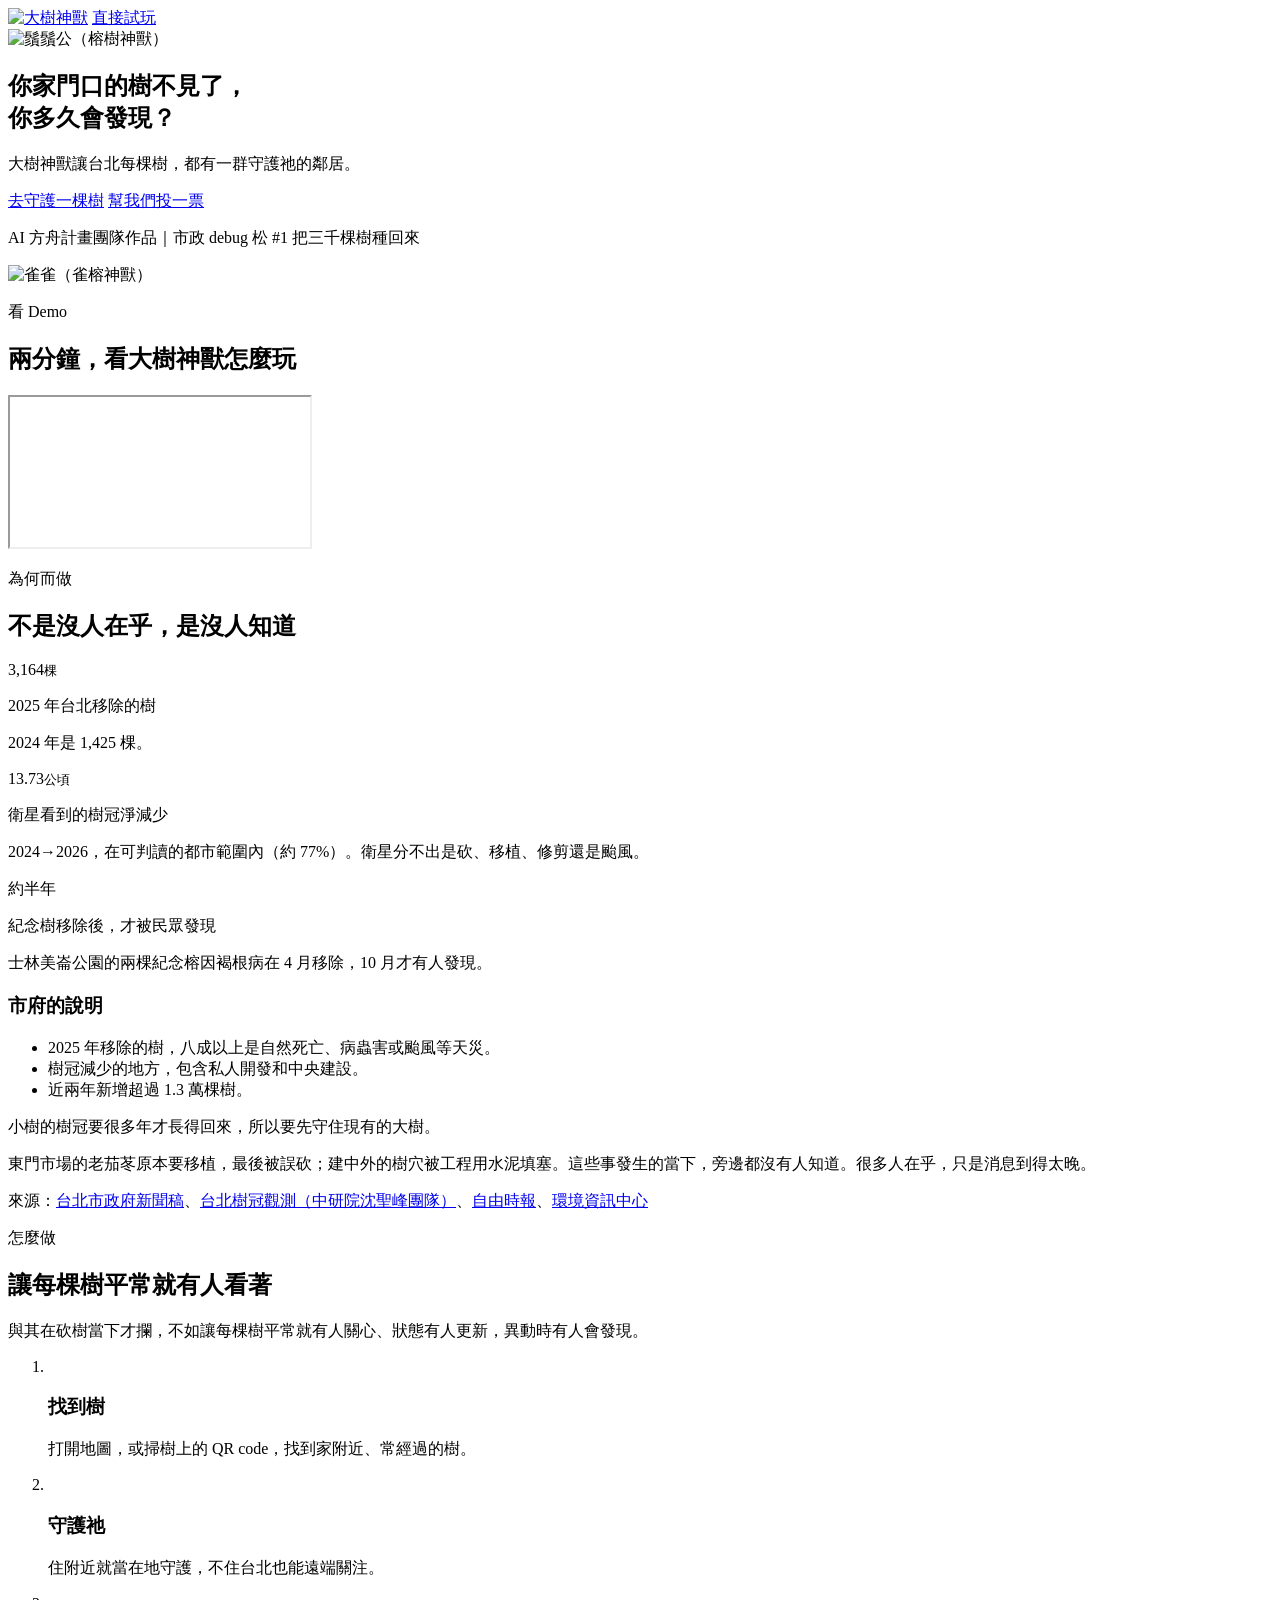
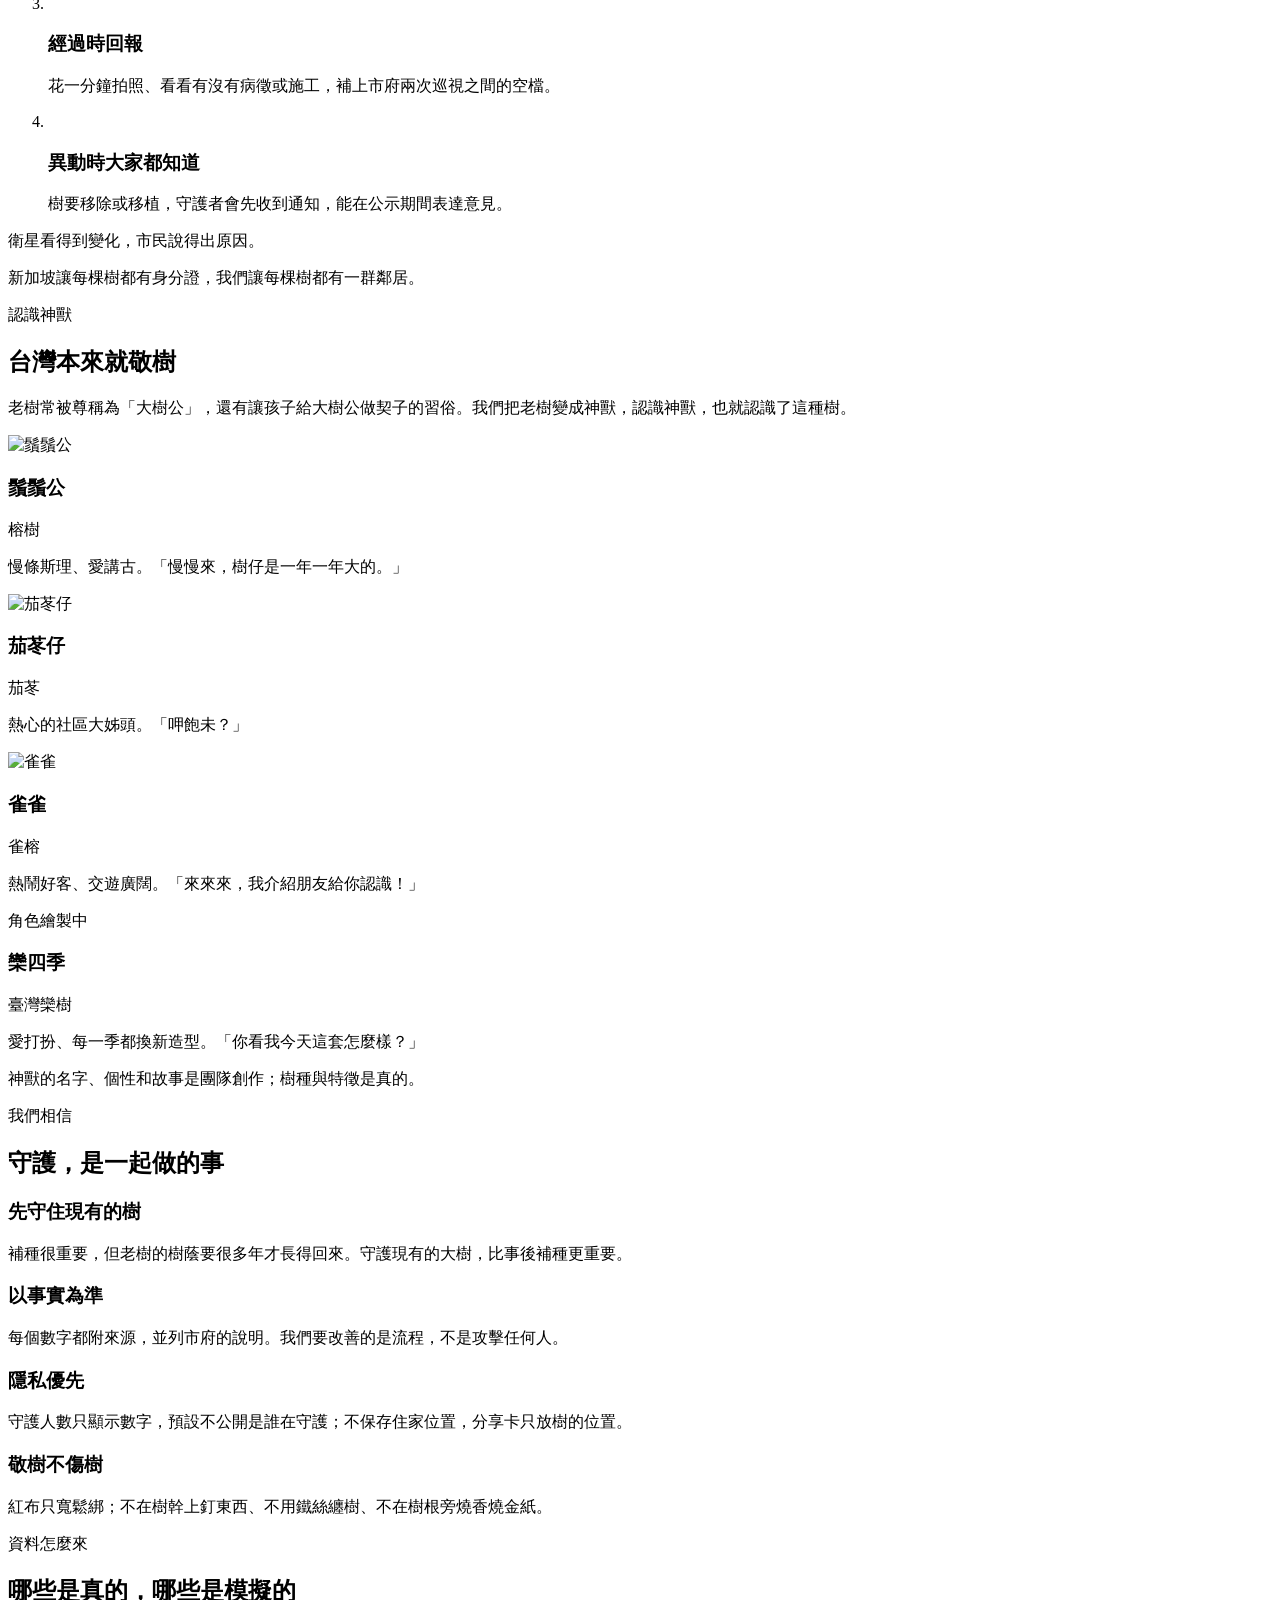
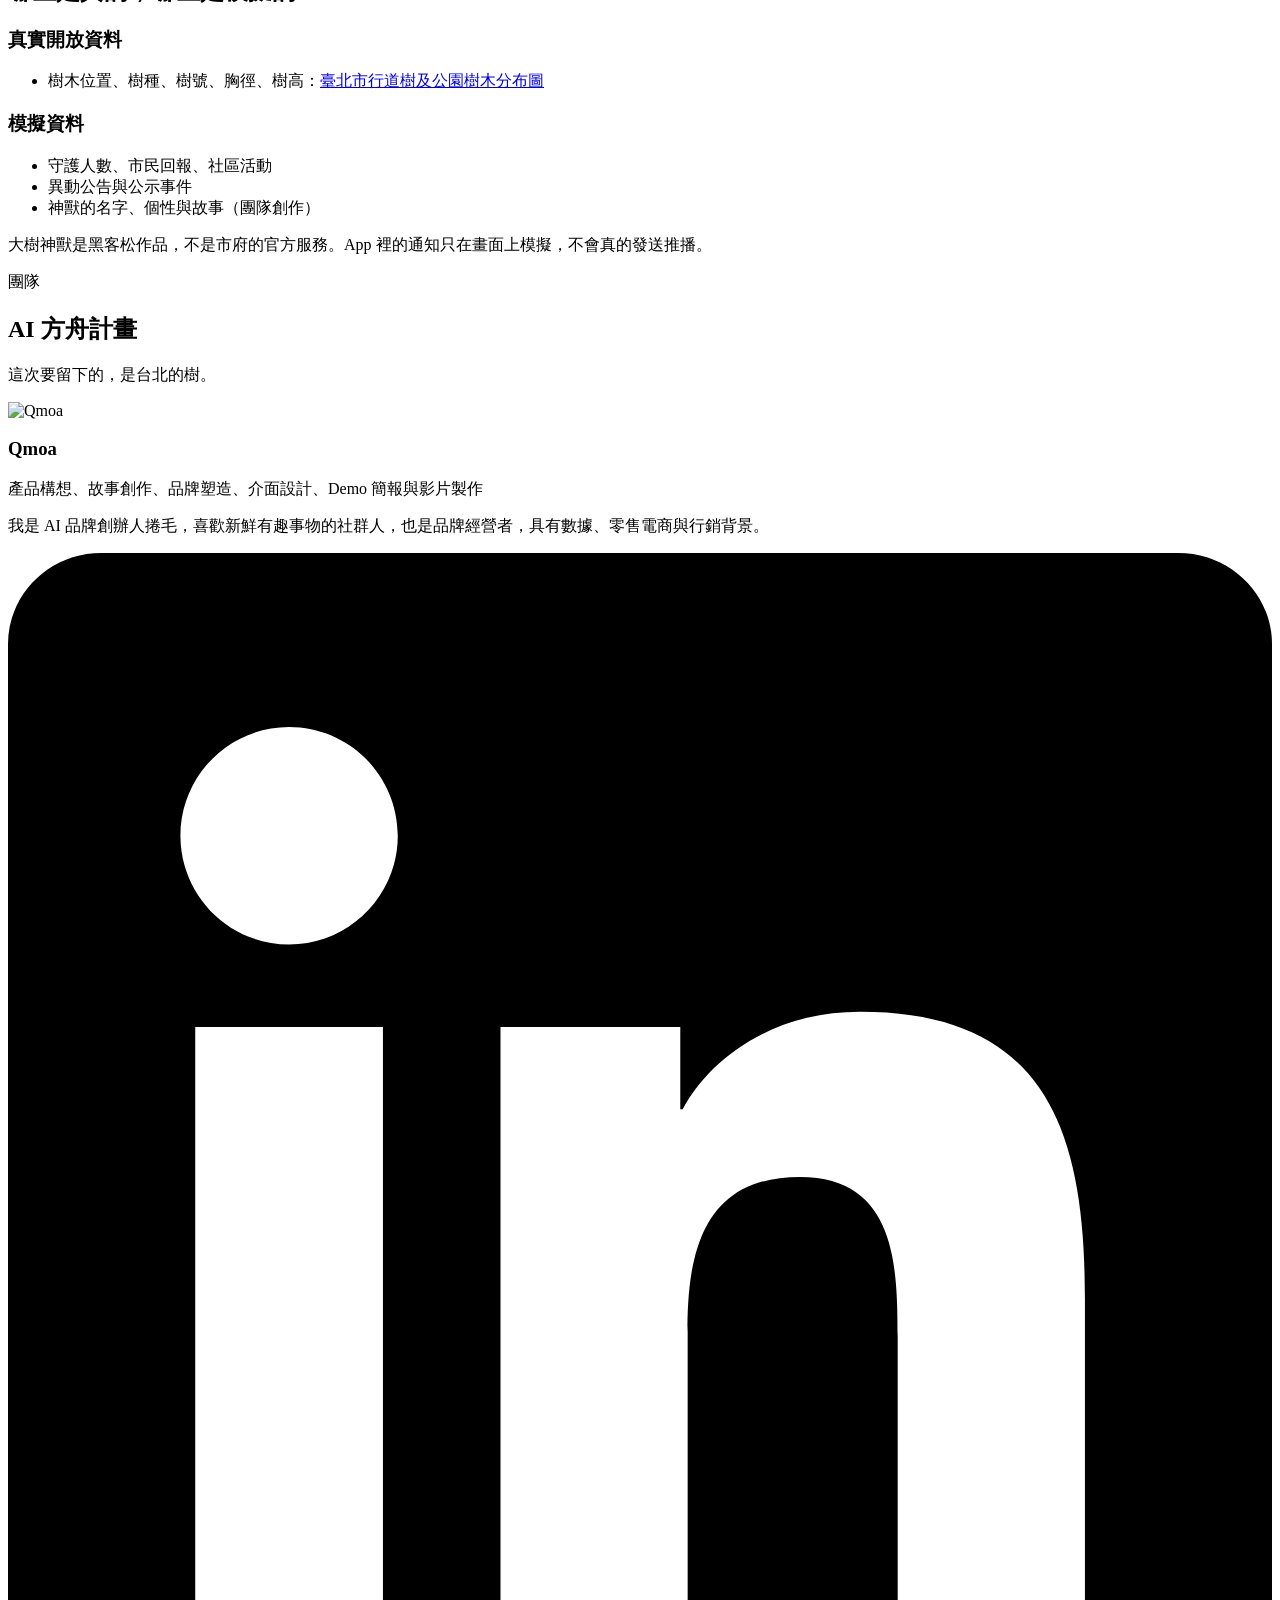
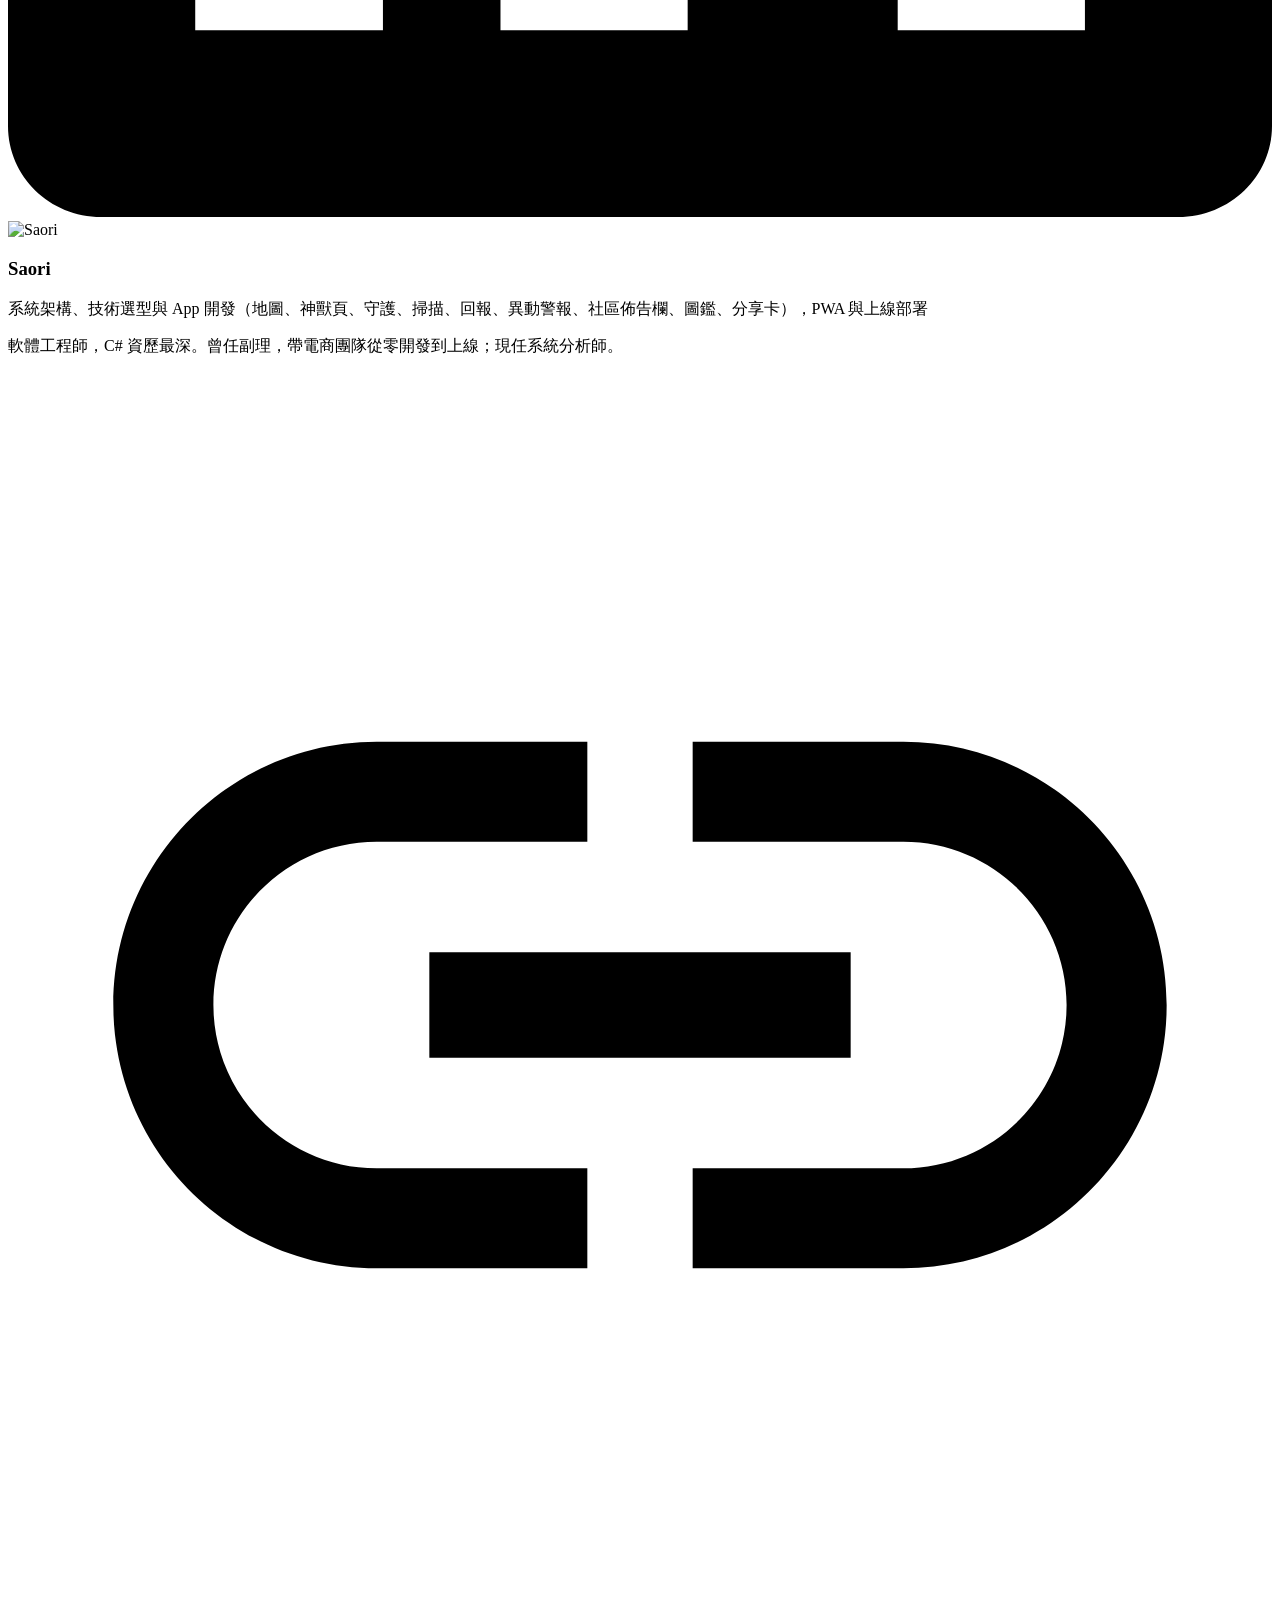
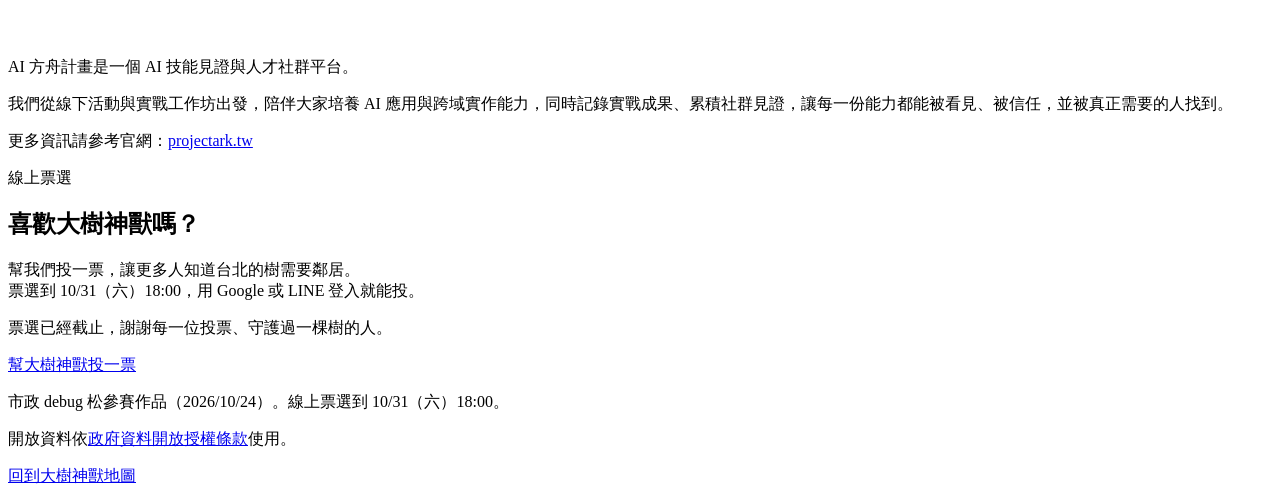
==== about.html @ f638b4f9 "加上 Cloudflare Web Analytics 追蹤碼（首頁與關於頁） Co-Authored-By: Claude Opus 5.5 <noreply@anthropic.com> Clau" ====
<!doctype html>
<html lang="zh-Hant-TW">
<head>
<meta charset="utf-8">
<meta name="viewport" content="width=device-width, initial-scale=1, viewport-fit=cover">
<meta name="theme-color" content="#203f2a">
<!-- F10 品牌介紹頁（PRD 第 7 節）。給票選期間從社群點進來的人看：為何而做、怎麼做、誰做的。負責人：Qmoa -->
<title>關於大樹神獸｜AI 方舟計畫</title>
<meta name="description" content="你家門口的樹不見了，你多久會發現？大樹神獸讓台北每棵樹，都有一群守護祂的鄰居。AI 方舟計畫在市政 debug 松的作品。">
<meta property="og:type" content="website">
<meta property="og:title" content="關於大樹神獸｜讓每棵樹都有一群守護祂的鄰居">
<meta property="og:description" content="你家門口的樹不見了，你多久會發現？AI 方舟計畫在市政 debug 松做的守護行道樹小遊戲。">
<meta property="og:url" content="https://2026-debugwithpuma.tree-god.workers.dev/about.html">
<!-- TODO：F9 的 OG 圖（1200×630）做好後換掉 -->
<meta property="og:image" content="https://2026-debugwithpuma.tree-god.workers.dev/assets/share/og-site.jpg">
<meta property="og:image:width" content="1200">
<meta property="og:image:height" content="630">
<meta name="twitter:card" content="summary_large_image">
<link rel="manifest" href="manifest.json">
<link rel="icon" type="image/svg+xml" href="design-system/assets/logos/logo-emblem.svg">
<link rel="icon" type="image/png" sizes="32x32" href="design-system/assets/logos/app-icons/favicon-32.png">
<link rel="apple-touch-icon" href="design-system/assets/logos/app-icons/apple-touch-icon.png">
<link rel="preconnect" href="https://fonts.googleapis.com">
<link rel="preconnect" href="https://fonts.gstatic.com" crossorigin>
<link rel="stylesheet" href="https://fonts.googleapis.com/css2?family=Noto+Sans+TC:wght@400;500;700;900&family=Noto+Serif+TC:wght@700;900&display=swap">
<link rel="stylesheet" href="design-system/tokens.css">
<link rel="stylesheet" href="design-system/components.css">
<link rel="stylesheet" href="design-system/desktop.css">
<link rel="stylesheet" href="css/about.css">
</head>
<body class="dsh-root ab">

<header class="ab-top">
  <div class="ab-wrap ab-top__in">
    <a class="ab-top__brand" href="index.html" aria-label="大樹神獸 首頁"><img src="design-system/assets/logos/logo-horizontal.svg" alt="大樹神獸"></a>
    <a class="dsh-btn dsh-btn--secondary ab-top__cta" href="index.html">直接試玩</a>
  </div>
</header>

<main>
  <!-- 1 開場 -->
  <section class="ab-hero">
    <div class="ab-wrap ab-hero__grid">
      <img class="ab-hero__beast" src="design-system/assets/character/beasts/xuxugong/healthy-cutout.webp" alt="鬚鬚公（榕樹神獸）" width="530" height="800">
      <div class="ab-hero__center">
        <div class="ab-plaque">
          <h1 class="ab-plaque__q">你家門口的樹不見了，<br>你多久會發現？</h1>
          <p class="ab-plaque__a">大樹神獸讓台北每棵樹，都有一群守護祂的鄰居。</p>
        </div>
        <div class="ab-hero__btns">
          <a class="dsh-btn dsh-btn--primary" href="index.html">去守護一棵樹</a>
          <a class="dsh-btn dsh-btn--secondary" data-link="vote" href="" target="_blank" rel="noopener" hidden>幫我們投一票</a>
        </div>
        <p class="ab-hero__meta">AI 方舟計畫團隊作品｜市政 debug 松 #1 把三千棵樹種回來</p>
      </div>
      <img class="ab-hero__beast ab-hero__beast--r" src="design-system/assets/character/beasts/queque/healthy-cutout.webp" alt="雀雀（雀榕神獸）" width="530" height="800">
    </div>
  </section>

  <!-- 1.5 Demo 影片：在下面的 LINKS.youtube 填網址或影片 ID 就會換成播放器 -->
  <section class="ab-sec ab-sec--alt" id="demo">
    <div class="ab-wrap">
      <div class="ab-head">
        <p class="ab-eyebrow">看 Demo</p>
        <div class="dsh-ridge" aria-hidden="true"><span class="dsh-ridge__beam"></span></div>
        <h2 class="ab-h2">兩分鐘，看大樹神獸怎麼玩</h2>
      </div>
      <div class="ab-video" id="demo-video">
        <div class="ab-video__wait">
          <img src="design-system/assets/character/beasts/xuxugong/healthy-icon.webp" alt="" width="96" height="96">
          <p>Demo 影片準備中，上傳 YouTube 後會放在這裡。</p>
        </div>
      </div>
    </div>
  </section>

  <!-- 2 為何而做 -->
  <section class="ab-sec" id="why">
    <div class="ab-wrap">
      <div class="ab-head">
        <p class="ab-eyebrow">為何而做</p>
        <div class="dsh-ridge" aria-hidden="true"><span class="dsh-ridge__beam"></span></div>
        <h2 class="ab-h2">不是沒人在乎，是沒人知道</h2>
      </div>
      <div class="ab-why">
        <div>
          <div class="ab-grid ab-grid--3">
            <div class="ab-card ab-stat">
              <p class="ab-stat__num">3,164<small>棵</small></p>
              <p class="ab-stat__label">2025 年台北移除的樹</p>
              <p class="ab-stat__note">2024 年是 1,425 棵。</p>
            </div>
            <div class="ab-card ab-stat">
              <p class="ab-stat__num">13.73<small>公頃</small></p>
              <p class="ab-stat__label">衛星看到的樹冠淨減少</p>
              <p class="ab-stat__note">2024→2026，在可判讀的都市範圍內（約 77%）。衛星分不出是砍、移植、修剪還是颱風。</p>
            </div>
            <div class="ab-card ab-stat">
              <p class="ab-stat__num">約半年</p>
              <p class="ab-stat__label">紀念樹移除後，才被民眾發現</p>
              <p class="ab-stat__note">士林美崙公園的兩棵紀念榕因褐根病在 4 月移除，10 月才有人發現。</p>
            </div>
          </div>
        </div>
        <aside class="ab-gov" aria-label="市府的說明">
          <h3>市府的說明</h3>
          <ul>
            <li>2025 年移除的樹，八成以上是自然死亡、病蟲害或颱風等天災。</li>
            <li>樹冠減少的地方，包含私人開發和中央建設。</li>
            <li>近兩年新增超過 1.3 萬棵樹。</li>
          </ul>
        </aside>
      </div>
      <div class="ab-quote">
        <p class="ab-quote__big">小樹的樹冠要很多年才長得回來，所以要先守住現有的大樹。</p>
        <p class="ab-quote__small">東門市場的老茄苳原本要移植，最後被誤砍；建中外的樹穴被工程用水泥填塞。這些事發生的當下，旁邊都沒有人知道。很多人在乎，只是消息到得太晚。</p>
      </div>
      <p class="ab-src">來源：<a href="https://www.gov.taipei/News_Content.aspx?n=74806083EBDF5A03&amp;sms=72544237BBE4C5F6&amp;s=B9708CAABE7AAC15" target="_blank" rel="noopener">台北市政府新聞稿</a>、<a href="https://taipei-tree-cover.pages.dev/" target="_blank" rel="noopener">台北樹冠觀測（中研院沈聖峰團隊）</a>、<a href="https://news.ltn.com.tw/news/politics/breakingnews/5610827" target="_blank" rel="noopener">自由時報</a>、<a href="https://www.e-info.org.tw/node/243912" target="_blank" rel="noopener">環境資訊中心</a></p>
    </div>
  </section>

  <!-- 3 怎麼做 -->
  <section class="ab-sec ab-sec--alt" id="how">
    <div class="ab-wrap">
      <div class="ab-head">
        <p class="ab-eyebrow">怎麼做</p>
        <div class="dsh-ridge" aria-hidden="true"><span class="dsh-ridge__beam"></span></div>
        <h2 class="ab-h2">讓每棵樹平常就有人看著</h2>
      </div>
      <p class="ab-lead">與其在砍樹當下才攔，不如讓每棵樹平常就有人關心、狀態有人更新，異動時有人會發現。</p>
      <ol class="ab-steps ab-grid ab-grid--4">
        <li class="ab-card ab-step">
          <img src="design-system/assets/icons/map.svg" alt="">
          <div><h3>找到樹</h3><p>打開地圖，或掃樹上的 QR code，找到家附近、常經過的樹。</p></div>
        </li>
        <li class="ab-card ab-step">
          <img src="design-system/assets/icons/guard.svg" alt="">
          <div><h3>守護祂</h3><p>住附近就當在地守護，不住台北也能遠端關注。</p></div>
        </li>
        <li class="ab-card ab-step">
          <img src="design-system/assets/icons/report.svg" alt="">
          <div><h3>經過時回報</h3><p>花一分鐘拍照、看看有沒有病徵或施工，補上市府兩次巡視之間的空檔。</p></div>
        </li>
        <li class="ab-card ab-step">
          <img src="design-system/assets/icons/bell.svg" alt="">
          <div><h3>異動時大家都知道</h3><p>樹要移除或移植，守護者會先收到通知，能在公示期間表達意見。</p></div>
        </li>
      </ol>
      <div class="ab-lines">
        <p class="ab-line">衛星看得到變化，市民說得出原因。</p>
        <p class="ab-line">新加坡讓每棵樹都有身分證，我們讓每棵樹都有一群鄰居。</p>
      </div>
    </div>
  </section>

  <!-- 4 認識神獸：App 裡的三隻＋只在介紹頁出現的欒四季 -->
  <section class="ab-sec" id="beasts">
    <div class="ab-wrap">
      <div class="ab-head">
        <p class="ab-eyebrow">認識神獸</p>
        <div class="dsh-ridge" aria-hidden="true"><span class="dsh-ridge__beam"></span></div>
        <h2 class="ab-h2">台灣本來就敬樹</h2>
      </div>
      <p class="ab-lead">老樹常被尊稱為「大樹公」，還有讓孩子給大樹公做契子的習俗。我們把老樹變成神獸，認識神獸，也就認識了這種樹。</p>
      <div class="ab-grid ab-grid--4">
        <article class="ab-card ab-beast">
          <img src="design-system/assets/character/beasts/xuxugong/healthy.webp" alt="鬚鬚公" width="640" height="800" loading="lazy">
          <div class="ab-beast__body">
            <h3 class="ab-beast__name">鬚鬚公</h3>
            <p class="ab-beast__kind">榕樹</p>
            <p class="ab-beast__say">慢條斯理、愛講古。「慢慢來，樹仔是一年一年大的。」</p>
          </div>
        </article>
        <article class="ab-card ab-beast">
          <img src="design-system/assets/character/beasts/gadang/healthy.webp" alt="茄苳仔" width="640" height="800" loading="lazy">
          <div class="ab-beast__body">
            <h3 class="ab-beast__name">茄苳仔</h3>
            <p class="ab-beast__kind">茄苳</p>
            <p class="ab-beast__say">熱心的社區大姊頭。「呷飽未？」</p>
          </div>
        </article>
        <article class="ab-card ab-beast">
          <img src="design-system/assets/character/beasts/queque/healthy.webp" alt="雀雀" width="640" height="800" loading="lazy">
          <div class="ab-beast__body">
            <h3 class="ab-beast__name">雀雀</h3>
            <p class="ab-beast__kind">雀榕</p>
            <p class="ab-beast__say">熱鬧好客、交遊廣闊。「來來來，我介紹朋友給你認識！」</p>
          </div>
        </article>
        <!-- 欒四季只放介紹頁，App 不用。角色圖放好 luan/healthy.webp（640×800 米白底）就會自動顯示，找不到圖時顯示「繪製中」 -->
        <article class="ab-card ab-beast">
          <img src="design-system/assets/character/beasts/luan/healthy.webp" alt="欒四季" width="640" height="800" loading="lazy" onerror="this.replaceWith(Object.assign(document.createElement('div'), { className: 'ab-beast__wait', textContent: '角色繪製中' }))">
          <div class="ab-beast__body">
            <h3 class="ab-beast__name">欒四季</h3>
            <p class="ab-beast__kind">臺灣欒樹</p>
            <p class="ab-beast__say">愛打扮、每一季都換新造型。「你看我今天這套怎麼樣？」</p>
          </div>
        </article>
      </div>
      <p class="ab-src">神獸的名字、個性和故事是團隊創作；樹種與特徵是真的。</p>
    </div>
  </section>

  <!-- 5 我們相信 -->
  <section class="ab-sec ab-sec--alt" id="values">
    <div class="ab-wrap">
      <div class="ab-head">
        <p class="ab-eyebrow">我們相信</p>
        <div class="dsh-ridge" aria-hidden="true"><span class="dsh-ridge__beam"></span></div>
        <h2 class="ab-h2">守護，是一起做的事</h2>
      </div>
      <div class="ab-grid ab-grid--4">
        <div class="ab-card ab-value">
          <h3><img src="design-system/assets/icons/tree.svg" alt="">先守住現有的樹</h3>
          <p>補種很重要，但老樹的樹蔭要很多年才長得回來。守護現有的大樹，比事後補種更重要。</p>
        </div>
        <div class="ab-card ab-value">
          <h3><img src="design-system/assets/icons/notice.svg" alt="">以事實為準</h3>
          <p>每個數字都附來源，並列市府的說明。我們要改善的是流程，不是攻擊任何人。</p>
        </div>
        <div class="ab-card ab-value">
          <h3><img src="design-system/assets/icons/red-cloth.svg" alt="">隱私優先</h3>
          <p>守護人數只顯示數字，預設不公開是誰在守護；不保存住家位置，分享卡只放樹的位置。</p>
        </div>
        <div class="ab-card ab-value">
          <h3><img src="design-system/assets/icons/lantern.svg" alt="">敬樹不傷樹</h3>
          <p>紅布只寬鬆綁；不在樹幹上釘東西、不用鐵絲纏樹、不在樹根旁燒香燒金紙。</p>
        </div>
      </div>
    </div>
  </section>

  <!-- 6 資料怎麼來 -->
  <section class="ab-sec" id="data">
    <div class="ab-wrap">
      <div class="ab-head">
        <p class="ab-eyebrow">資料怎麼來</p>
        <div class="dsh-ridge" aria-hidden="true"><span class="dsh-ridge__beam"></span></div>
        <h2 class="ab-h2">哪些是真的，哪些是模擬的</h2>
      </div>
      <div class="ab-grid ab-grid--2">
        <div class="ab-card ab-data">
          <h3><span class="dsh-tag dsh-tag--ok">真實開放資料</span></h3>
          <ul>
            <li>樹木位置、樹種、樹號、胸徑、樹高：<a href="https://data.gov.tw/dataset/128274" target="_blank" rel="noopener">臺北市行道樹及公園樹木分布圖</a></li>
          </ul>
        </div>
        <div class="ab-card ab-data">
          <h3><span class="dsh-tag dsh-tag--keep">模擬資料</span></h3>
          <ul>
            <li>守護人數、市民回報、社區活動</li>
            <li>異動公告與公示事件</li>
            <li>神獸的名字、個性與故事（團隊創作）</li>
          </ul>
        </div>
      </div>
      <p class="ab-note">大樹神獸是黑客松作品，不是市府的官方服務。App 裡的通知只在畫面上模擬，不會真的發送推播。</p>
    </div>
  </section>

  <!-- 7 團隊 -->
  <section class="ab-sec ab-team" id="team">
    <div class="ab-wrap">
      <div class="ab-head">
        <p class="ab-eyebrow">團隊</p>
        <div class="dsh-ridge" aria-hidden="true"><span class="dsh-ridge__beam"></span></div>
        <h2 class="ab-h2">AI 方舟計畫</h2>
      </div>
      <p class="ab-ark">這次要留下的，是台北的樹。</p>
      <div class="ab-grid ab-grid--2">
        <div class="ab-member-col">
          <article class="ab-card ab-member">
            <div class="ab-member__avatar"><img src="assets/team/qmoa.jpg" alt="Qmoa" width="96" height="96"></div>
            <div class="ab-member__body">
              <h3 class="ab-member__name">Qmoa</h3>
              <p class="ab-member__role">產品構想、故事創作、品牌塑造、介面設計、Demo 簡報與影片製作</p>
              <p class="ab-member__bio">我是 AI 品牌創辦人捲毛，喜歡新鮮有趣事物的社群人，也是品牌經營者，具有數據、零售電商與行銷背景。</p>
              <a class="dsh-btn dsh-btn--secondary ab-member__li" data-link="linkedinQmoa" href="" target="_blank" rel="noopener" aria-label="Qmoa 的 LinkedIn" title="LinkedIn" hidden><svg class="ab-member__icon" viewBox="0 0 24 24" aria-hidden="true"><path d="M20.447 20.452h-3.554v-5.569c0-1.328-.027-3.037-1.852-3.037-1.853 0-2.136 1.445-2.136 2.939v5.667H9.351V9h3.414v1.561h.046c.477-.9 1.637-1.85 3.37-1.85 3.601 0 4.267 2.37 4.267 5.455v6.286zM5.337 7.433c-1.144 0-2.063-.926-2.063-2.065 0-1.138.92-2.063 2.063-2.063 1.14 0 2.064.925 2.064 2.063 0 1.139-.925 2.065-2.064 2.065zm1.782 13.019H3.555V9h3.564v11.452zM22.225 0H1.771C.792 0 0 .774 0 1.729v20.542C0 23.227.792 24 1.771 24h20.451C23.2 24 24 23.227 24 22.271V1.729C24 .774 23.2 0 22.222 0h.003z"/></svg></a>
            </div>
          </article>
        </div>
        <div class="ab-member-col">
          <article class="ab-card ab-member">
            <div class="ab-member__avatar"><img src="assets/team/saori.jpg" alt="Saori" width="96" height="96"></div>
            <div class="ab-member__body">
              <h3 class="ab-member__name">Saori</h3>
              <p class="ab-member__role">系統架構、技術選型與 App 開發（地圖、神獸頁、守護、掃描、回報、異動警報、社區佈告欄、圖鑑、分享卡），PWA 與上線部署</p>
              <p class="ab-member__bio">軟體工程師，C# 資歷最深。曾任副理，帶電商團隊從零開發到上線；現任系統分析師。</p>
              <a class="dsh-btn dsh-btn--secondary ab-member__li" data-link="linkedinSaori" href="" target="_blank" rel="noopener" aria-label="Saori 的個人連結" title="個人連結" hidden><svg class="ab-member__icon" viewBox="0 0 24 24" aria-hidden="true"><path d="M3.9 12c0-1.71 1.39-3.1 3.1-3.1h4V7H7c-2.76 0-5 2.24-5 5s2.24 5 5 5h4v-1.9H7c-1.71 0-3.1-1.39-3.1-3.1zM8 13h8v-2H8v2zm9-6h-4v1.9h4c1.71 0 3.1 1.39 3.1 3.1s-1.39 3.1-3.1 3.1h-4V17h4c2.76 0 5-2.24 5-5s-2.24-5-5-5z"/></svg></a>
            </div>
          </article>
        </div>
      </div>
      <div class="ab-intro">
        <p>AI 方舟計畫是一個 AI 技能見證與人才社群平台。</p>
        <p>我們從線下活動與實戰工作坊出發，陪伴大家培養 AI 應用與跨域實作能力，同時記錄實戰成果、累積社群見證，讓每一份能力都能被看見、被信任，並被真正需要的人找到。</p>
        <p>更多資訊請參考官網：<a href="https://projectark.tw" target="_blank" rel="noopener">projectark.tw</a></p>
      </div>
    </div>
  </section>
  <!-- 票選 CTA：連到主辦票選頁上我們的作品頁（LINKS.vote） -->
  <section class="ab-sec ab-vote" id="vote">
    <div class="ab-wrap">
      <div class="ab-head">
        <p class="ab-eyebrow">線上票選</p>
        <div class="dsh-ridge" aria-hidden="true"><span class="dsh-ridge__beam"></span></div>
        <h2 class="ab-h2">喜歡大樹神獸嗎？</h2>
      </div>
      <p class="ab-vote__p">幫我們投一票，讓更多人知道台北的樹需要鄰居。<br>票選到 10/31（六）18:00，用 Google 或 LINE 登入就能投。</p>
      <div class="ab-count" data-deadline="2026-10-31T18:00:00+08:00" role="timer" aria-live="off">
        <p class="ab-count__label">距離票選截止還有</p>
        <div class="ab-count__row">
          <span class="ab-count__cell"><b data-unit="d">--</b>天</span>
          <span class="ab-count__cell"><b data-unit="h">--</b>時</span>
          <span class="ab-count__cell"><b data-unit="m">--</b>分</span>
          <span class="ab-count__cell"><b data-unit="s">--</b>秒</span>
        </div>
      </div>
      <a class="dsh-btn dsh-btn--primary ab-vote__btn" data-link="vote" href="" target="_blank" rel="noopener" hidden>幫大樹神獸投一票</a>
    </div>
  </section>
</main>

<!-- 8 頁尾 -->
<footer class="ab-foot">
  <div class="ab-wrap">
    <p>市政 debug 松參賽作品（2026/10/24）。線上票選到 10/31（六）18:00。</p>
    <p>開放資料依<a href="https://data.gov.tw/license" target="_blank" rel="noopener">政府資料開放授權條款</a>使用。</p>
    <p><a href="index.html">回到大樹神獸地圖</a></p>
  </div>
</footer>

<script>
  // 外部連結填在這裡；留空的按鈕不顯示。
  const LINKS = {
    vote: 'https://puma.taipei/hackathon/works/14', // 主辦票選頁上我們的作品頁
    youtube: 'EBRw7Knmt9M', // Demo 影片：YouTube 網址或影片 ID
    linkedinQmoa: 'https://www.linkedin.com/in/qmoaliu/',
    linkedinSaori: 'https://lab.heysaori.com/links.html',
  };
  document.querySelectorAll('[data-link]').forEach((a) => {
    const url = LINKS[a.dataset.link];
    if (url) { a.href = url; a.hidden = false; }
  });

  // 票選倒數：截止時間寫在 data-deadline（台北時間），過了就改成感謝的話
  const countEl = document.querySelector('.ab-count');
  if (countEl) {
    const end = new Date(countEl.dataset.deadline).getTime();
    const units = Object.fromEntries([...countEl.querySelectorAll('[data-unit]')].map((b) => [b.dataset.unit, b]));
    const pad = (n) => String(n).padStart(2, '0');
    const tick = () => {
      const left = Math.max(0, Math.floor((end - Date.now()) / 1000));
      if (left === 0) {
        countEl.innerHTML = '<p class="ab-count__done">票選已經截止，謝謝每一位投票、守護過一棵樹的人。</p>';
        clearInterval(timer);
        return;
      }
      units.d.textContent = Math.floor(left / 86400);
      units.h.textContent = pad(Math.floor(left / 3600) % 24);
      units.m.textContent = pad(Math.floor(left / 60) % 60);
      units.s.textContent = pad(left % 60);
    };
    const timer = setInterval(tick, 1000);
    tick();
  }

  // YouTube：接受 watch?v=、youtu.be/、shorts/ 網址或直接貼影片 ID；用 nocookie 網域，點了才載入追蹤
  const ytId = (LINKS.youtube.match(/(?:v=|youtu\.be\/|shorts\/|embed\/)([\w-]{11})/) ?? [])[1]
    ?? (/^[\w-]{11}$/.test(LINKS.youtube) ? LINKS.youtube : '');
  if (ytId) {
    const f = document.createElement('iframe');
    f.src = `https://www.youtube-nocookie.com/embed/${ytId}?rel=0`;
    f.title = '大樹神獸 Demo 影片';
    f.loading = 'lazy';
    f.allow = 'accelerometer; clipboard-write; encrypted-media; gyroscope; picture-in-picture; fullscreen';
    f.allowFullscreen = true;
    document.getElementById('demo-video').replaceChildren(f);
  }
</script>
<!-- Cloudflare Web Analytics --><script type='module' src='https://static.cloudflareinsights.com/beacon.min.js' data-cf-beacon='{"token": "3ee7aa6b734f4ef18f1aa24e5d702836"}'></script><!-- End Cloudflare Web Analytics -->
</body>
</html>
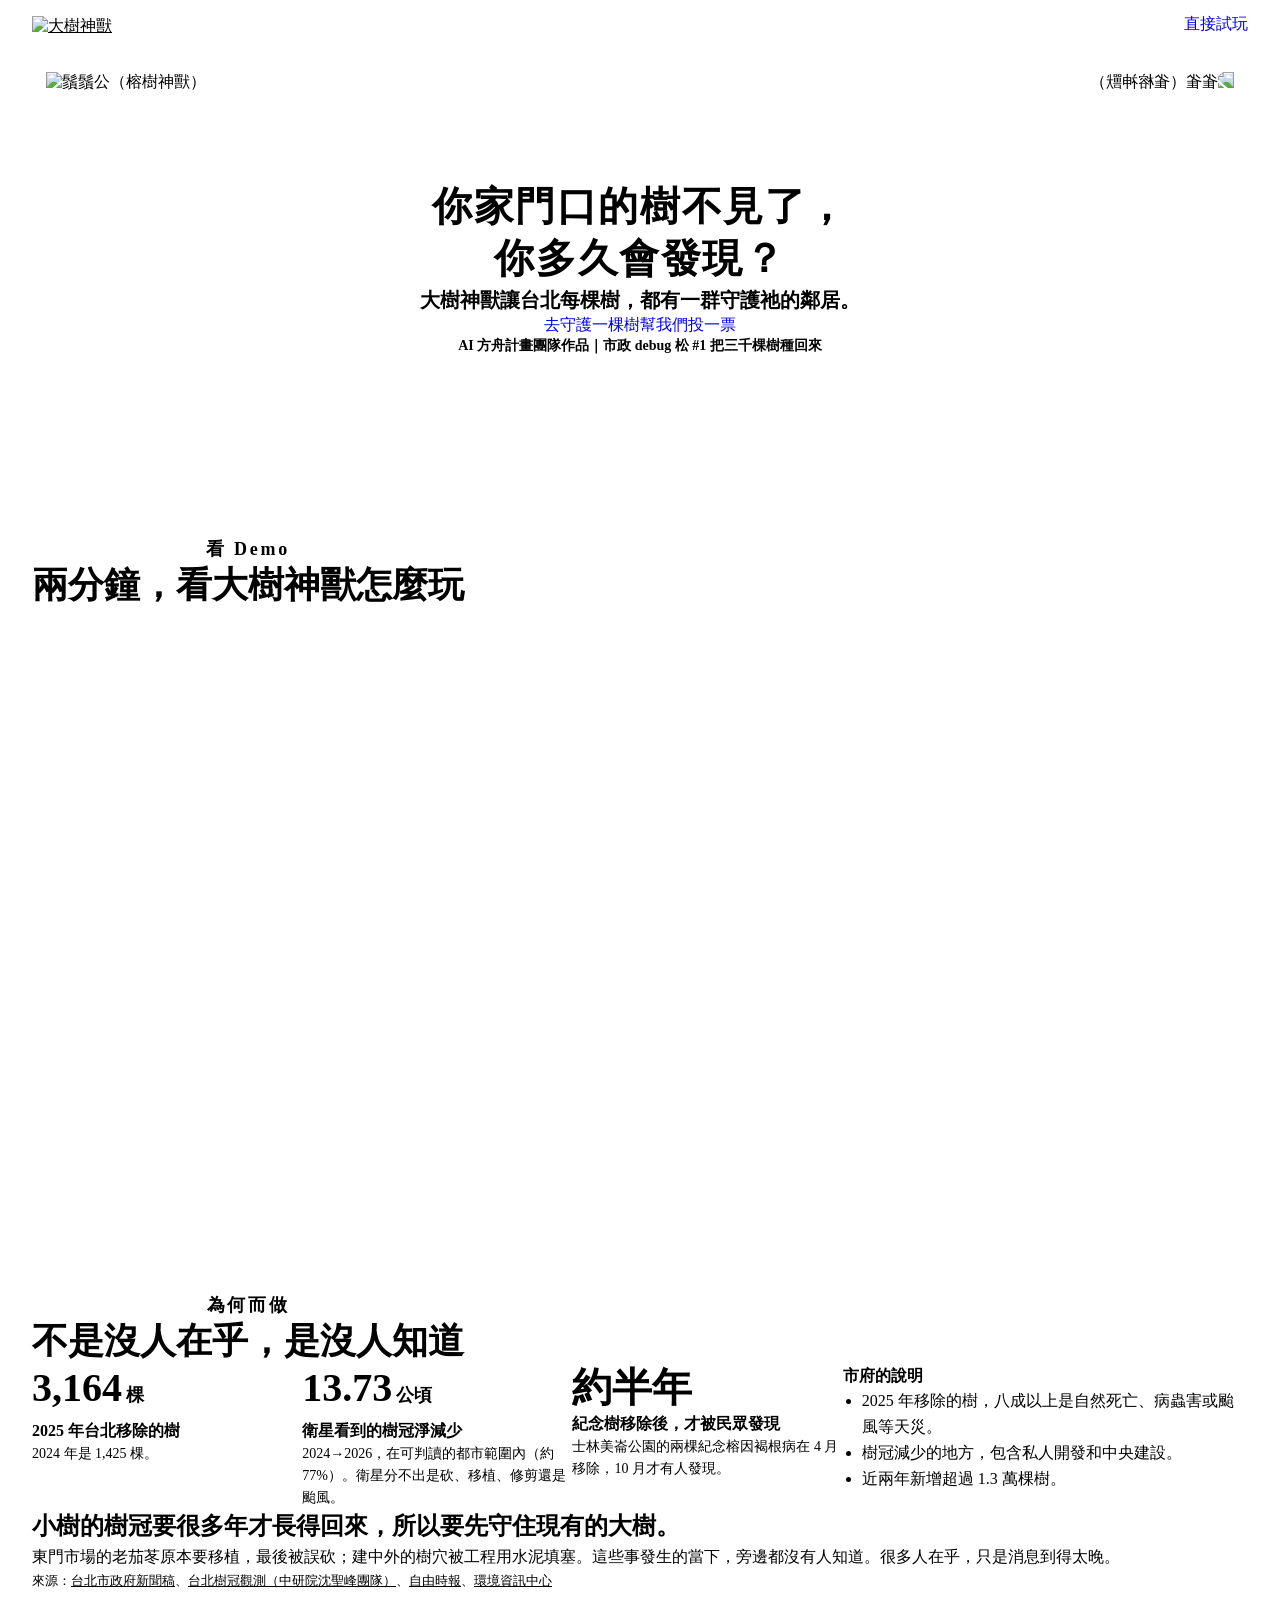
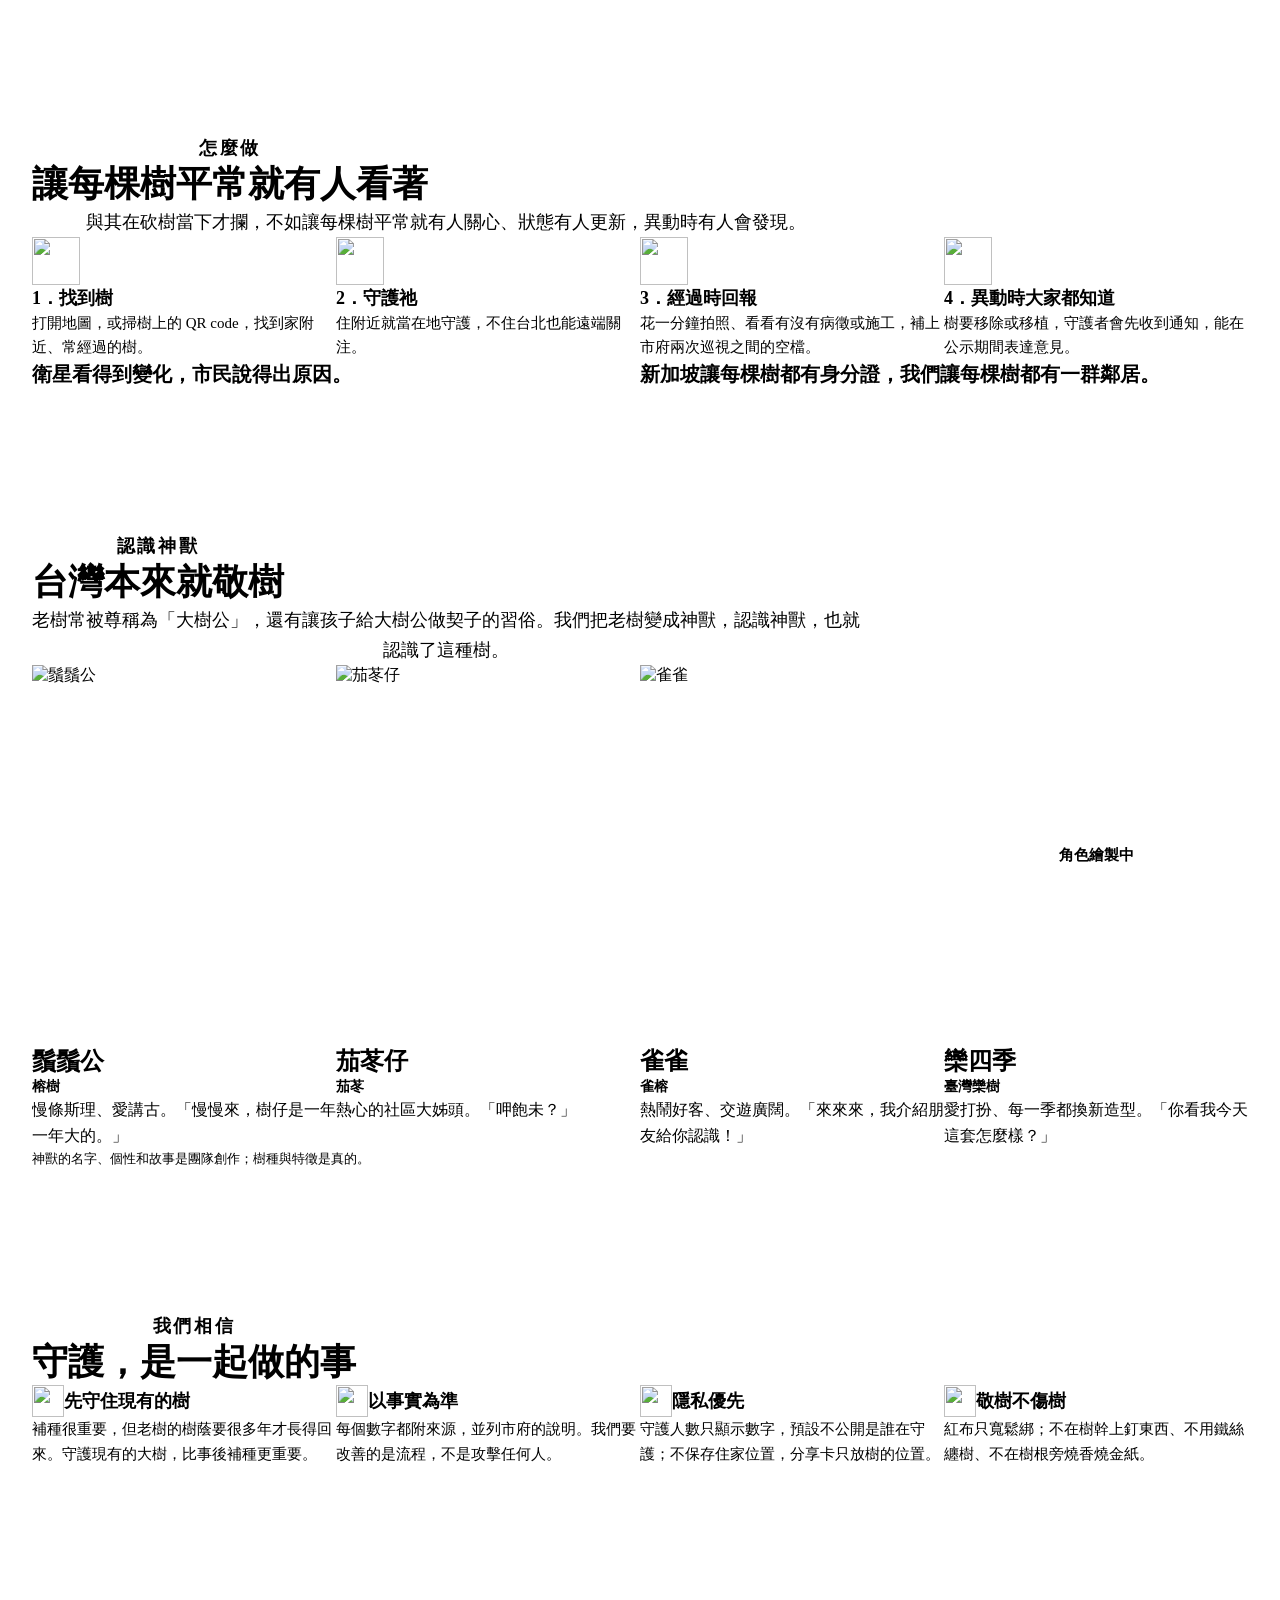
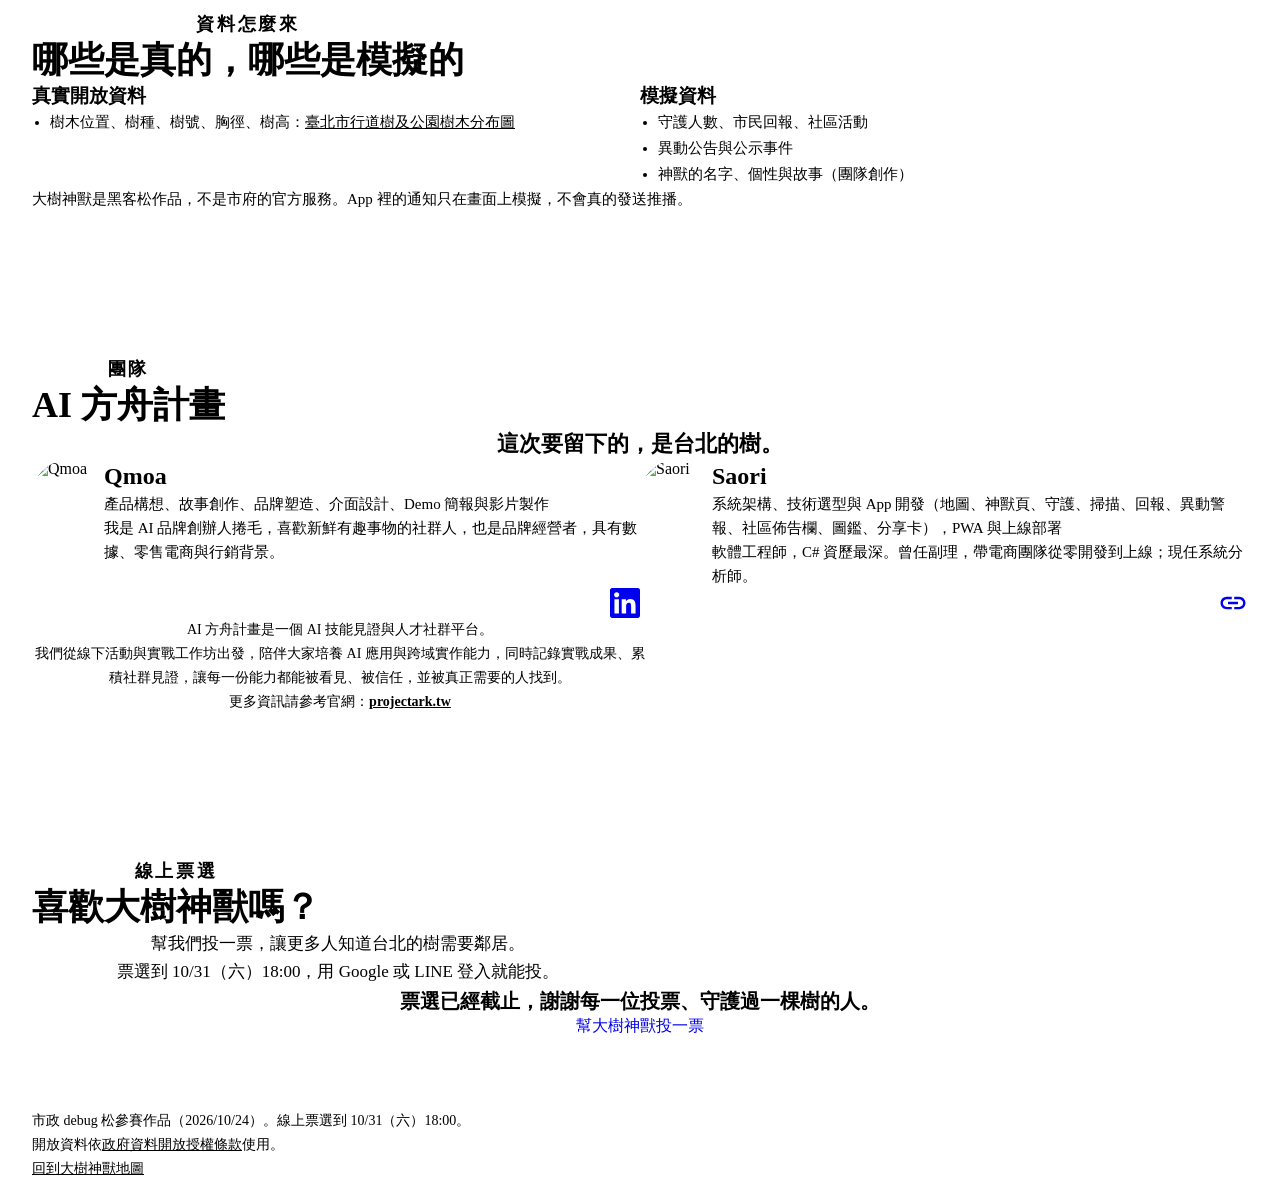
==== commit 9ce5bc56: "拿掉檔案的負責人區分 - 程式檔開頭註解的「負責人」和「要改先在 Discord 講一聲」拿掉，只改註解 - CLAUDE.md 刪掉 10/23 的分工那一條 - 協作新手備忘的功能表拿掉負責人欄和" ====
--- a/about.html
+++ b/about.html
@@ -4,7 +4,7 @@
 <meta charset="utf-8">
 <meta name="viewport" content="width=device-width, initial-scale=1, viewport-fit=cover">
 <meta name="theme-color" content="#203f2a">
-<!-- F10 品牌介紹頁（PRD 第 7 節）。給票選期間從社群點進來的人看：為何而做、怎麼做、誰做的。負責人：Qmoa -->
+<!-- F10 品牌介紹頁（PRD 第 7 節）。給票選期間從社群點進來的人看：為何而做、怎麼做、誰做的。 -->
 <title>關於大樹神獸｜AI 方舟計畫</title>
 <meta name="description" content="你家門口的樹不見了，你多久會發現？大樹神獸讓台北每棵樹，都有一群守護祂的鄰居。AI 方舟計畫在市政 debug 松的作品。">
 <meta property="og:type" content="website">
--- a/css/about.css
+++ b/css/about.css
@@ -0,0 +1,177 @@
+/* F10 品牌介紹頁 about.html。class 前綴 ab-。
+   手機優先；1024px 以上且滑鼠操作時改成桌機版面（和 desktop.css 同一個條件）。 */
+
+.ab { margin: 0; min-height: 100vh; }
+.ab [hidden] { display: none !important; }
+.ab a:not(.dsh-btn) { color: var(--brand-text); }
+.ab img { display: block; height: auto; }
+:where(.ab) img { max-width: 100%; }
+.ab-wrap { max-width: var(--content-max, 1280px); margin: 0 auto; padding: 0 var(--space-4); box-sizing: border-box; }
+
+/* 頂部 */
+.ab-top { position: sticky; top: 0; z-index: 10; background: var(--surface-raised); border-bottom: var(--stroke-ui) solid var(--outline); }
+.ab-top__in { display: flex; align-items: center; gap: var(--space-4); height: 64px; }
+.ab-top__brand img { height: 36px; width: auto; }
+.ab-top__cta { margin-left: auto; min-height: 44px !important; padding: 0 var(--space-4) !important; font-size: 16px !important; text-decoration: none; }
+
+/* 開場：兩隻神獸像門神左右相對，中間匾額 */
+.ab-hero { padding: var(--space-6) 0 var(--space-8); background: var(--surface) url("../design-system/assets/patterns/lattice.svg") repeat; border-bottom: var(--stroke-ui) solid var(--outline); }
+.ab-hero__grid { display: grid; grid-template-columns: 1fr 1fr; gap: var(--space-4); align-items: end; }
+.ab-hero__beast { width: 100%; max-width: 120px; justify-self: center; }
+.ab-hero__beast--r { transform: scaleX(-1); }
+.ab-hero__center { grid-column: 1 / -1; grid-row: 2; text-align: center; }
+.ab-plaque {
+  background: var(--brand-strong); color: var(--honor-on-dark);
+  border: var(--stroke-bold) solid var(--outline); border-radius: var(--radius-sm);
+  box-shadow: inset 0 0 0 4px var(--brand-strong), inset 0 0 0 6px var(--honor-on-dark);
+  padding: var(--space-6) var(--space-4);
+}
+.ab-plaque__q { margin: 0; font-family: var(--font-display); font-weight: 900; font-size: 28px; line-height: 38px; letter-spacing: 0.04em; }
+.ab-plaque__a { margin: var(--space-3) 0 0; font-size: 18px; line-height: 28px; font-weight: 700; color: var(--ink-50); }
+.ab-hero__btns { display: flex; flex-direction: column; gap: var(--space-3); margin-top: var(--space-6); }
+.ab-hero__btns .dsh-btn { text-decoration: none; }
+.ab-hero__meta { margin: var(--space-4) 0 0; font-size: 14px; line-height: 20px; font-weight: 700; color: var(--text-muted); }
+
+/* 區塊共用 */
+.ab-sec { padding: var(--space-12) 0; scroll-margin-top: 64px; }
+.ab-sec--alt { background: var(--surface-raised); border-block: var(--stroke-ui) solid var(--outline); }
+.ab-eyebrow { margin: 0; font-size: 14px; line-height: 20px; font-weight: 700; letter-spacing: 0.15em; color: var(--brand-text); }
+.ab-head { width: fit-content; max-width: 100%; margin: 0 auto var(--space-8); text-align: center; }
+/* 小標題寫在屋脊上：和屋脊疊在同一格，置中在兩端燕尾之間、梁的上方 */
+.ab-head { display: grid; }
+.ab-head .ab-eyebrow, .ab-head .dsh-ridge { grid-area: 1 / 1; }
+.ab-head .ab-eyebrow { justify-self: center; align-self: end; padding: 0 var(--space-3) var(--space-4); font-size: 18px; line-height: 26px; font-weight: 900; }
+.ab-head .dsh-ridge { align-self: end; }
+.ab-head .ab-h2 { margin-top: var(--space-3); }
+.ab-h2 { margin: 0; font-family: var(--font-display); font-weight: 900; font-size: 28px; line-height: 36px; }
+.ab-lead { margin: 0 auto var(--space-6); text-align: center; font-size: 18px; line-height: 30px; font-weight: 500; max-width: 46em; }
+.ab-p { margin: 0 0 var(--space-3); font-size: 16px; line-height: 28px; }
+.ab-src { margin: var(--space-4) 0 0; font-size: 13px; line-height: 20px; color: var(--text-muted); }
+.ab-src a { color: var(--text-muted); }
+
+/* 卡片 */
+.ab-card { background: var(--surface-raised); border: var(--stroke-ui) solid var(--outline); border-radius: var(--radius-md); padding: var(--space-4); box-sizing: border-box; }
+.ab-grid { display: grid; gap: var(--space-4); }
+
+/* Demo 影片：16:9，墨框；還沒有影片時顯示等待畫面 */
+.ab-video { position: relative; max-width: 960px; aspect-ratio: 16 / 9; margin: 0 auto; background: var(--surface-sunken); border: var(--stroke-bold) solid var(--outline); border-radius: var(--radius-md); overflow: hidden; }
+.ab-video iframe { position: absolute; inset: 0; width: 100%; height: 100%; border: 0; }
+.ab-video__wait { position: absolute; inset: 0; display: flex; flex-direction: column; align-items: center; justify-content: center; gap: var(--space-3); padding: var(--space-4); text-align: center; background: url("../design-system/assets/patterns/lattice.svg") repeat; }
+.ab-video__wait img { width: 72px; height: 72px; border-radius: 50%; border: var(--stroke-ui) solid var(--outline); background: var(--surface); }
+.ab-video__wait p { margin: 0; padding: var(--space-2) var(--space-3); background: var(--surface-raised); border: var(--stroke-fine) solid var(--outline); border-radius: var(--radius-sm); font-size: 15px; line-height: 24px; font-weight: 700; }
+
+/* 為何而做：數字 */
+.ab-stat__num { margin: 0; font-family: var(--font-display); font-weight: 900; font-size: 40px; line-height: 48px; color: var(--brand-strong); }
+.ab-stat__num small { font-size: 18px; margin-left: 4px; }
+.ab-stat__label { margin: var(--space-1) 0 0; font-size: 16px; line-height: 24px; font-weight: 700; }
+.ab-stat__note { margin: var(--space-2) 0 0; font-size: 14px; line-height: 22px; color: var(--text-muted); }
+.ab-gov { margin-top: var(--space-4); background: var(--surface-sunken); border: var(--stroke-ui) dashed var(--outline); border-radius: var(--radius-md); padding: var(--space-4); }
+.ab-gov h3 { margin: 0 0 var(--space-2); font-size: 16px; line-height: 24px; font-weight: 900; }
+.ab-gov ul { margin: 0; padding-left: 1.2em; font-size: 16px; line-height: 26px; }
+.ab-quote { margin: var(--space-8) 0 0; padding: var(--space-6); background: var(--surface-raised); border: var(--stroke-bold) solid var(--outline); border-radius: var(--radius-sm); }
+.ab-quote__big { margin: 0; font-family: var(--font-display); font-weight: 900; font-size: 24px; line-height: 34px; }
+.ab-quote__small { margin: var(--space-3) 0 0; font-size: 16px; line-height: 28px; }
+
+/* 怎麼做：步驟 */
+.ab-steps { counter-reset: step; list-style: none; margin: 0; padding: 0; }
+.ab-step { position: relative; display: flex; gap: var(--space-4); align-items: flex-start; }
+.ab-step img { width: 48px; height: 48px; flex: none; }
+.ab-step h3 { margin: 0; font-size: 18px; line-height: 26px; font-weight: 900; }
+.ab-step h3::before { counter-increment: step; content: counter(step) "．"; color: var(--brand-text); }
+.ab-step p { margin: var(--space-1) 0 0; font-size: 15px; line-height: 24px; color: var(--text-muted); }
+.ab-lines { margin: var(--space-8) 0 0; display: grid; gap: var(--space-3); }
+.ab-line { margin: 0; padding-left: var(--space-4); border-left: 6px solid var(--brand); font-family: var(--font-display); font-weight: 700; font-size: 20px; line-height: 30px; }
+
+/* 三隻神獸 */
+.ab-beast { display: flex; flex-direction: column; padding: 0; overflow: hidden; }
+.ab-beast img { width: 100%; aspect-ratio: 4 / 5; object-fit: cover; border-bottom: var(--stroke-ui) solid var(--outline); background: var(--surface); }
+.ab-beast__wait { aspect-ratio: 4 / 5; display: flex; align-items: center; justify-content: center; border-bottom: var(--stroke-ui) solid var(--outline); background: var(--surface) url("../design-system/assets/patterns/lattice.svg") repeat; font-size: 15px; font-weight: 700; color: var(--text-muted); }
+.ab-beast__body { padding: var(--space-4); }
+.ab-beast__name { margin: 0; font-family: var(--font-display); font-weight: 900; font-size: 24px; line-height: 32px; }
+.ab-beast__kind { margin: var(--space-1) 0 0; font-size: 14px; line-height: 20px; font-weight: 700; color: var(--brand-text); }
+.ab-beast__say { margin: var(--space-3) 0 0; font-size: 16px; line-height: 26px; }
+
+/* 我們相信 */
+.ab-value h3 { margin: 0; display: flex; gap: var(--space-2); align-items: center; font-size: 18px; line-height: 26px; font-weight: 900; }
+.ab-value h3 img { width: 32px; height: 32px; }
+.ab-value p { margin: var(--space-2) 0 0; font-size: 15px; line-height: 25px; color: var(--text-muted); }
+
+/* 資料怎麼來 */
+.ab-data h3 { margin: 0 0 var(--space-3); }
+.ab-data ul { margin: 0; padding-left: 1.2em; font-size: 15px; line-height: 26px; }
+.ab-note { margin: var(--space-4) 0 0; font-size: 15px; line-height: 25px; color: var(--text-muted); }
+
+/* 團隊：深綠底，雲紋只做上緣點綴 */
+.ab-team { padding-top: 72px; background: var(--brand-strong); color: var(--ink-50); border-top: var(--stroke-ui) solid var(--outline); position: relative; }
+.ab-team::before { content: ""; position: absolute; inset: 0 0 auto; height: 40px; background: url("../design-system/assets/patterns/cloud.svg") repeat-x; border-bottom: var(--stroke-fine) solid var(--outline); }
+.ab-team .ab-eyebrow { color: var(--honor-on-dark); }
+.ab-team .dsh-ridge { color: var(--ink-50); }
+.ab-team .ab-lead { color: var(--ink-50); }
+.ab-ark { margin: 0 0 var(--space-8); text-align: center; font-family: var(--font-display); font-weight: 900; font-size: 22px; line-height: 32px; color: var(--honor-on-dark); }
+.ab-intro { max-width: 44em; margin: var(--space-8) auto 0; text-align: center; font-size: 14px; line-height: 24px; color: var(--green-100); }
+.ab-intro p { margin: 0 0 var(--space-2); }
+.ab-intro p:last-child { margin-bottom: 0; }
+.ab .ab-intro a { color: var(--honor-on-dark); font-weight: 700; }
+.ab-member { color: var(--text); display: flex; gap: var(--space-4); align-items: stretch; }
+.ab-member__avatar { align-self: flex-start; flex: none; width: 72px; height: 72px; border-radius: 50%; border: var(--stroke-ui) solid var(--outline); background: var(--surface); overflow: hidden; }
+.ab-member__avatar img { width: 100%; height: 100%; object-fit: cover; }
+.ab-member__name { margin: 0; font-family: var(--font-display); font-weight: 900; font-size: 24px; line-height: 32px; }
+.ab-member__role { margin: var(--space-1) 0 0; font-size: 15px; line-height: 24px; }
+.ab-member__bio { margin: var(--space-2) 0 0; font-size: 15px; line-height: 24px; }
+/* 個人連結按鈕放在卡片下方，不擠在卡片裡 */
+.ab-member-col { display: flex; flex-direction: column; align-items: flex-start; align-self: stretch; gap: var(--space-4); }
+.ab-member-col > .ab-member { flex: 1; width: 100%; }
+/* 連結按鈕放在卡片右下角；兩張卡等高時按鈕也對齊 */
+.ab-member__body { flex: 1; display: flex; flex-direction: column; }
+.ab-member__li, .ab-member__li:active { align-self: flex-end; margin-top: auto; width: var(--target-min); min-height: var(--target-min); padding: 0; border: 0; background: transparent; box-shadow: none; }
+/* LinkedIn、Linktree 圖示（Simple Icons，CC0），用墨色跟著按鈕文字色 */
+.ab-member__icon { width: 30px; height: 30px; fill: currentColor; display: block; }
+.ab-member__bio { padding-bottom: var(--space-3); }
+
+/* 頁尾 */
+.ab-foot { padding: var(--space-8) 0 var(--space-12); font-size: 14px; line-height: 24px; color: var(--text-muted); }
+.ab-foot p { margin: 0 0 var(--space-2); }
+.ab-foot a { color: var(--text-muted); }
+
+@media (min-width: 640px) {
+  .ab-grid--2, .ab-grid--3, .ab-grid--4 { grid-template-columns: repeat(2, 1fr); }
+  .ab-hero__btns { flex-direction: row; justify-content: center; }
+}
+
+@media (min-width: 1024px) and (hover: hover) and (pointer: fine) {
+  .ab-wrap { padding: 0 var(--desk-gutter, 32px); }
+  .ab-top__in { height: var(--desk-topnav-h, 72px); gap: var(--space-8); }
+  .ab-top__brand img { height: 40px; }
+
+  .ab-hero { padding: var(--space-12) 0; }
+  .ab-hero__grid { grid-template-columns: 1fr minmax(0, 640px) 1fr; gap: var(--space-8); align-items: center; }
+  .ab-hero__center { grid-column: 2; grid-row: 1; }
+  .ab-hero__beast { max-width: 260px; }
+  .ab-plaque { padding: var(--space-8) var(--space-6); }
+  .ab-plaque__q { font-size: 40px; line-height: 52px; }
+  .ab-plaque__a { font-size: 20px; line-height: 30px; }
+
+  .ab-sec { padding: 72px 0; }
+  .ab-h2 { font-size: 36px; line-height: 46px; }
+  .ab-head { margin-bottom: var(--space-12); }
+  .ab-grid--3 { grid-template-columns: repeat(3, 1fr); }
+  .ab-grid--4 { grid-template-columns: repeat(4, 1fr); }
+  .ab-why { display: grid; grid-template-columns: minmax(0, 2fr) minmax(0, 1fr); gap: var(--space-6); align-items: start; }
+  .ab-why .ab-gov { margin-top: 0; }
+  .ab-steps.ab-grid--4 .ab-step { flex-direction: column; }
+  .ab-lines { grid-template-columns: 1fr 1fr; gap: var(--space-6); }
+}
+
+/* 票選 CTA */
+.ab-vote { text-align: center; }
+.ab-vote__p { margin: 0 auto var(--space-6); max-width: 36em; font-size: 17px; line-height: 28px; }
+.ab-vote__btn { text-decoration: none; min-width: min(100%, 320px); }
+/* 票選倒數：四格像匾額的小牌子 */
+.ab-count { margin: 0 auto var(--space-6); }
+.ab-count__label { margin: 0 0 var(--space-3); font-size: 15px; line-height: 22px; font-weight: 700; color: var(--brand-text); }
+.ab-count__row { display: flex; justify-content: center; gap: var(--space-2); }
+.ab-count__cell { display: flex; flex-direction: column; align-items: center; min-width: 72px; padding: var(--space-2) var(--space-3) var(--space-3);
+  background: var(--brand-strong); color: var(--honor-on-dark); border: var(--stroke-ui) solid var(--outline); border-radius: var(--radius-sm);
+  font-size: 14px; line-height: 20px; font-weight: 700; }
+.ab-count__cell b { font-family: var(--font-display); font-weight: 900; font-size: 36px; line-height: 44px; font-variant-numeric: tabular-nums; color: var(--ink-50); }
+.ab-count__done { margin: 0; font-family: var(--font-display); font-weight: 900; font-size: 20px; line-height: 30px; }
